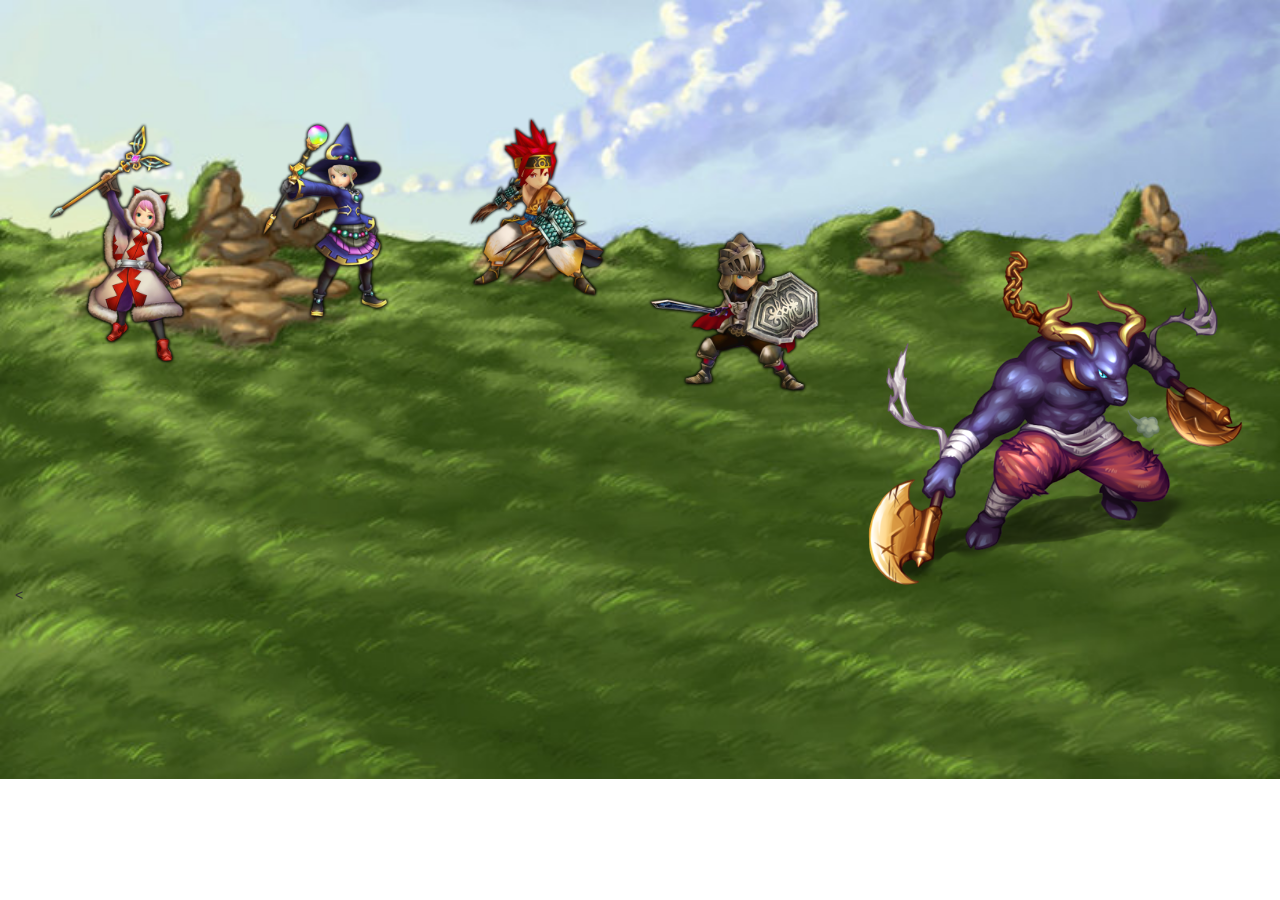
==== index.html @ c21830da "yuge progress" ====
<!DOCTYPE html>
<html lang="en">
<head>
	<meta charset="utf-8">
	<meta http-equiv="X-UA-Compatible" content="IE=edge">
	<meta name="viewport" content="width=device-width, initial-scale=1">
	<link rel="stylesheet" href="assets/css/bootstrap.css">
	<link rel="stylesheet" type="text/css" href="assets/css/style.css">
	<title></title>
</head>
<body>

<!-- Game contents container -->
<div class="container-fluid">
	<div class="row">
		<!-- The team window -->
		<div id="teamCamp" class="col-xs-8">
			<img class="col-xs-3" id="priest" data-hero="priest" data-location="camp" src="assets/images/priest.png" alt="priest">
			<img class="col-xs-3" id="mage" data-hero="mage" data-location="camp" src="assets/images/mage.png" alt="mage">

			<img class="col-xs-3" id="monk" data-hero="monk" data-location="camp" src="assets/images/monk.png" alt="mage">
			<img class="col-xs-3" id="knight" data-hero="knight" data-location="camp" src="assets/images/knight.png" alt="knight">
		</div>
		<!-- Player inventory window -->
		<div id="inventory" class="col-xs-4"></div>
	</div>	
	<!-- Selected hero and enemy go here to battle -->
	<div class="row">
		<div id="battlefield" class="col-xs-4">
		
		</div>
		<div id="actionField" class="col-xs-4">
			
		</div>
		<div id="enemyField" class="col-xs-4">
			<img id="minataur" data-enemy="minataur" data-location="battlefield" src="assets/images/minataur.png" alt="minataur">
		</div>
	</div>
		<
		<!-- Enemies waiting to battle live here -->
		<div id="enemyCamp" class="col-xs-12"></div>
	</div>
</div>


	<script src="assets/js/jquery.js"></script>
	<script src="assets/js/bootstrap.js"></script>
	<script src="assets/js/game.js"></script>
</body>
</html>
---- assets/css/style.css ----
body {
	background-image: url("../images/grassy.jpg");
	background-size: cover;
	background-repeat: no-repeat;
}

/*div[class*="col-"] {
	border: red 1px solid;
}*/


/*.nodisplay{

	display: none;
}*/
.hero {

}


#knight {
	padding-top: 130px;
}

#priest {


}

#teamCamp {
	margin-top: 100px;
	height: 150px;

}

#knightImage {
	width: 100%;
	margin-top: 55%;
}

#mageImage {
	width: 100%;
	margin-top: 25%;
}

#priestImage {
	width: 100%;
}

#monkImage {
	width: 100%;
	margin-top: 40%
}
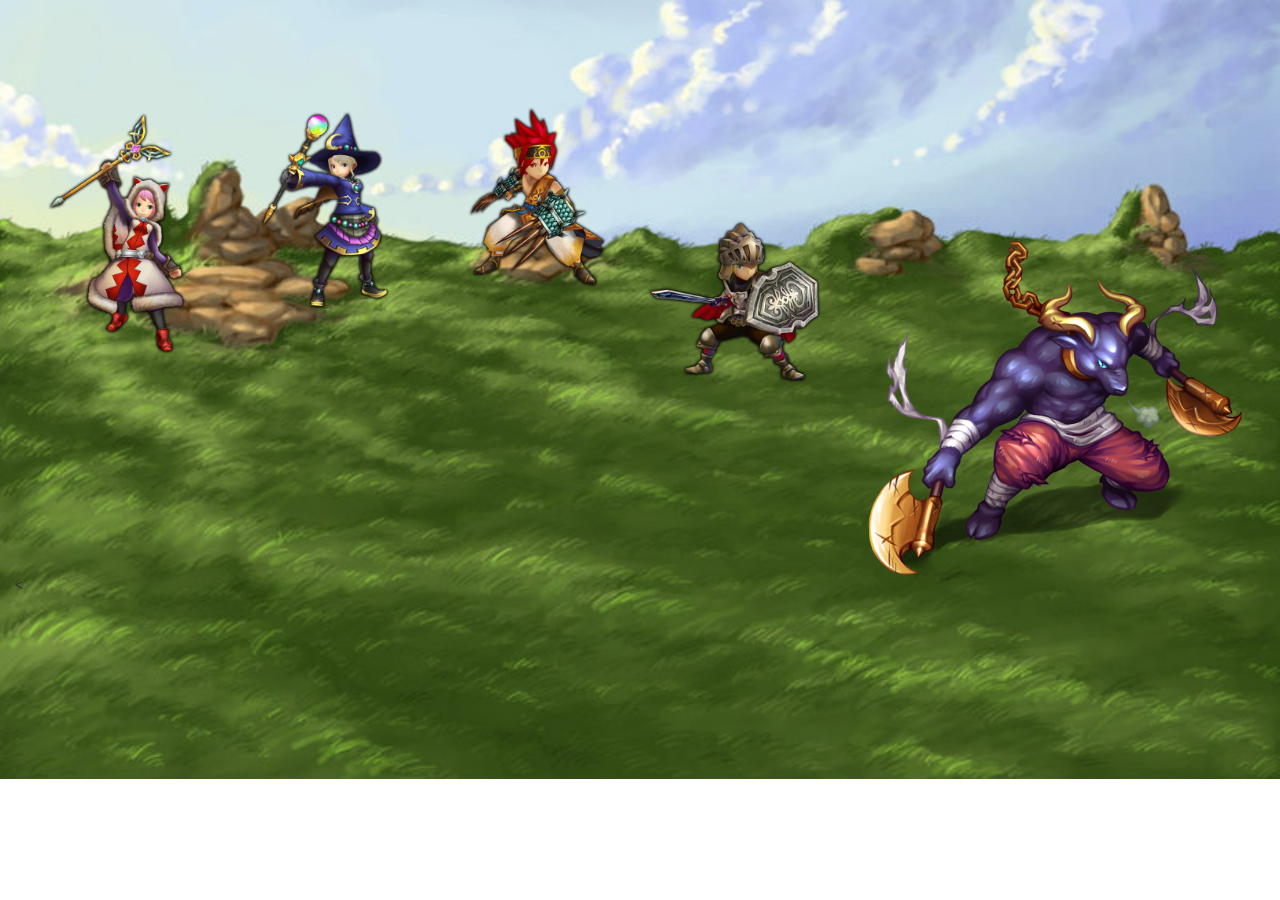
==== commit c5f42e3b: "movement is comeplte. Next step is battle system" ====
--- a/index.html
+++ b/index.html
@@ -30,7 +30,7 @@
 		
 		</div>
 		<div id="actionField" class="col-xs-4">
-			
+			<button class="btn-lg" id="attackButton">Attack</button>			
 		</div>
 		<div id="enemyField" class="col-xs-4">
 			<img id="minataur" data-enemy="minataur" data-location="battlefield" src="assets/images/minataur.png" alt="minataur">
--- a/assets/css/style.css
+++ b/assets/css/style.css
@@ -6,8 +6,8 @@
 
 /*div[class*="col-"] {
 	border: red 1px solid;
-}*/
-
+}
+*/
 
 /*.nodisplay{
 
@@ -17,37 +17,19 @@
 
 }
 
+#attackButton {
+	position: relative;
+	left: 40%;
+	top: 300px;
+	display: none;
+}
 
 #knight {
 	padding-top: 130px;
 }
 
-#priest {
 
 
-}
-
 #teamCamp {
-	margin-top: 100px;
+	margin-top: 90px;
 	height: 150px;
-
-}
-
-#knightImage {
-	width: 100%;
-	margin-top: 55%;
-}
-
-#mageImage {
-	width: 100%;
-	margin-top: 25%;
-}
-
-#priestImage {
-	width: 100%;
-}
-
-#monkImage {
-	width: 100%;
-	margin-top: 40%
-}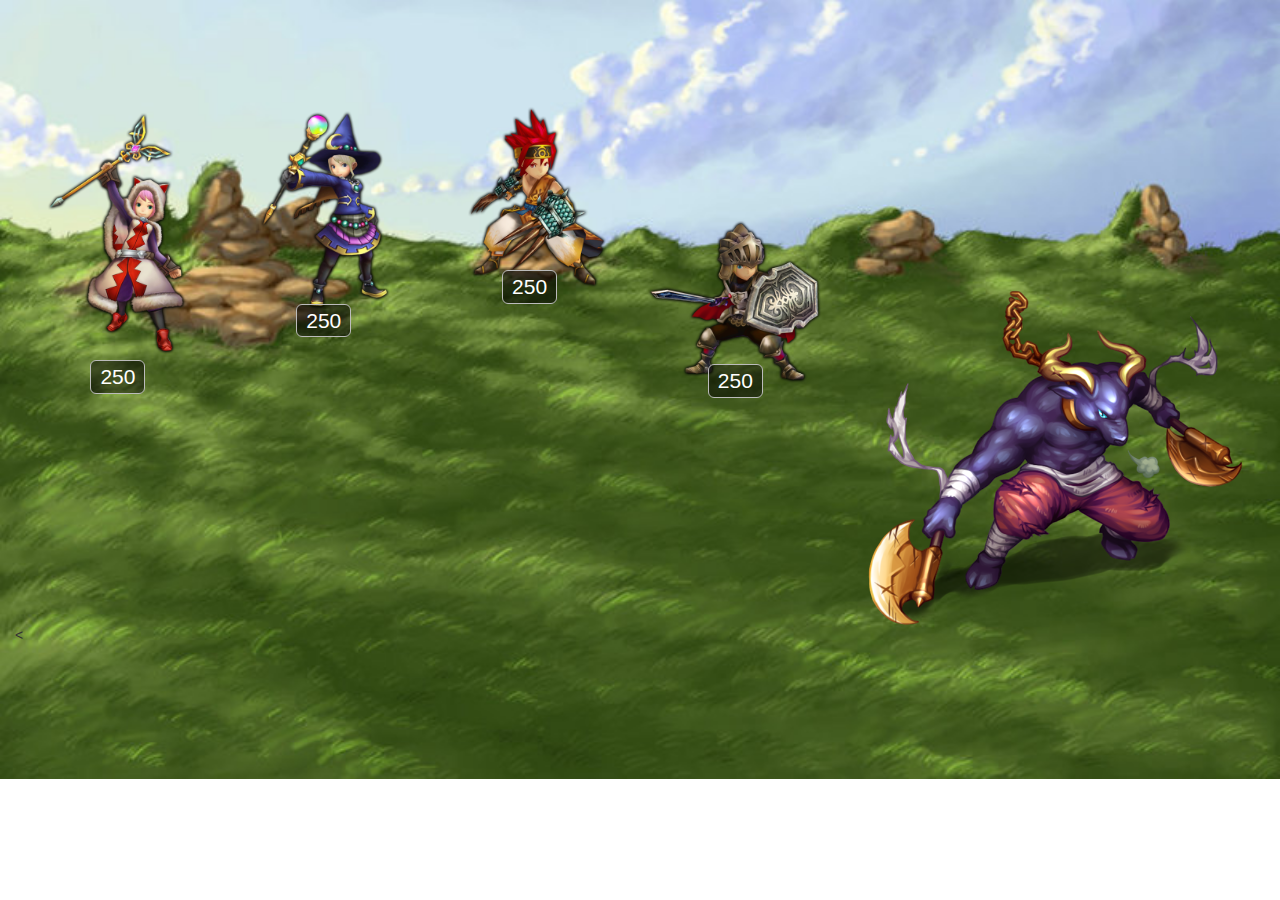
==== commit 07a44770: "added HP indicator" ====
--- a/index.html
+++ b/index.html
@@ -15,11 +15,18 @@
 	<div class="row">
 		<!-- The team window -->
 		<div id="teamCamp" class="col-xs-8">
-			<img class="col-xs-3" id="priest" data-hero="priest" data-location="camp" src="assets/images/priest.png" alt="priest">
-			<img class="col-xs-3" id="mage" data-hero="mage" data-location="camp" src="assets/images/mage.png" alt="mage">
-
-			<img class="col-xs-3" id="monk" data-hero="monk" data-location="camp" src="assets/images/monk.png" alt="mage">
-			<img class="col-xs-3" id="knight" data-hero="knight" data-location="camp" src="assets/images/knight.png" alt="knight">
+			<div class="col-xs-3 hero" id="priest" data-hero="priest" data-location="camp">
+				<img id="priestPic" src="assets/images/priest.png" alt="priest"><h3 id="priestHp">250</h3>
+			</div>
+			<div class="col-xs-3 hero" id="mage" data-hero="mage" data-location="camp">
+				<img id="magePic" src="assets/images/mage.png" alt="mage"><h3 id="mageHp">250</h3>
+			</div>
+			<div class="col-xs-3 hero" id="monk" data-hero="monk" data-location="camp">
+				<img id="monkPic" src="assets/images/monk.png" alt="monk"><h3 id="monkHp">250</h3>
+			</div>
+			<div class="col-xs-3 hero" id="knight" data-hero="knight" data-location="camp">
+				<img id="knightPic" src="assets/images/knight.png" alt="knight"><h3 id="knightHp">250</h3>
+			</div>
 		</div>
 		<!-- Player inventory window -->
 		<div id="inventory" class="col-xs-4"></div>
--- a/assets/css/style.css
+++ b/assets/css/style.css
@@ -13,6 +13,24 @@
 
 	display: none;
 }*/
+
+
+h3 {
+	background-color: rgba(0, 0, 0, .5);
+	color: #fff;
+	text-align: center;
+	margin-left: auto;
+	margin-right: auto;
+	position: relative;
+	top: -40px;
+	font-size: 150%;
+	width: 55px;
+	line-height: 150%;
+	border-radius: 6px;
+	border: #bbb 1px solid;
+
+}
+
 .hero {
 
 }
@@ -24,11 +42,26 @@
 	display: none;
 }
 
-#knight {
+#knightPic {
 	padding-top: 130px;
+	width: 100%;
 }
 
+#magePic {
+	width: 100%;
+}
 
+#priestPic {
+	width: 100%;
+}
+
+#monkPic {
+	width: 100%;
+}
+
+#minataur {
+	padding-top: 50px;
+}
 
 #teamCamp {
 	margin-top: 90px;
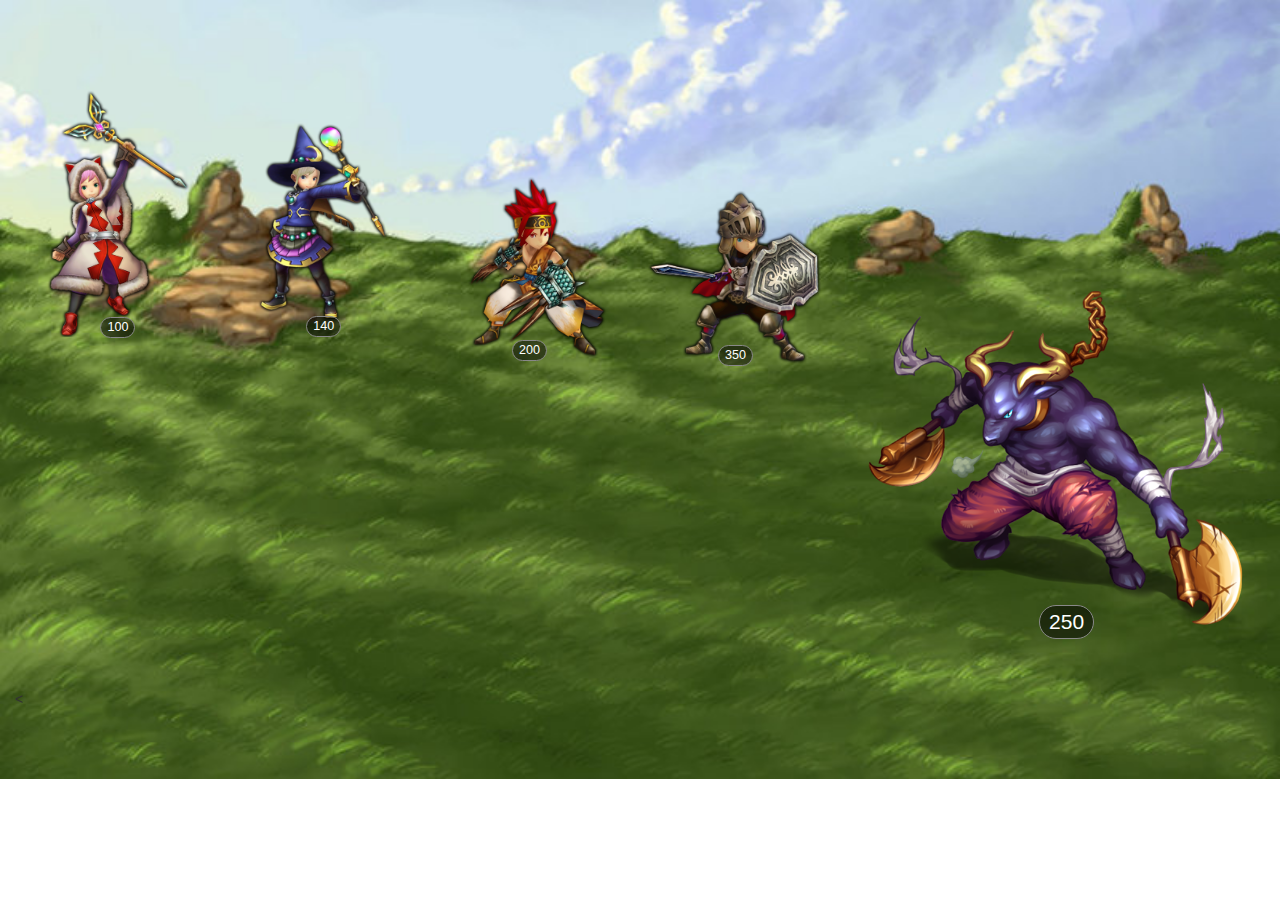
==== commit 49b549c8: "great progress. HP indicators are updating properly" ====
--- a/index.html
+++ b/index.html
@@ -15,17 +15,21 @@
 	<div class="row">
 		<!-- The team window -->
 		<div id="teamCamp" class="col-xs-8">
-			<div class="col-xs-3 hero" id="priest" data-hero="priest" data-location="camp">
-				<img id="priestPic" src="assets/images/priest.png" alt="priest"><h3 id="priestHp">250</h3>
+			<div class="col-xs-3 hero camp" id="priest" data-hero="priest" data-location="camp">
+				<img id="priestPic" src="assets/images/priest.png" alt="priest">
+				<h3 id="priestHp" class="hp campHp">250</h3>
 			</div>
-			<div class="col-xs-3 hero" id="mage" data-hero="mage" data-location="camp">
-				<img id="magePic" src="assets/images/mage.png" alt="mage"><h3 id="mageHp">250</h3>
+			<div class="col-xs-3 hero camp" id="mage" data-hero="mage" data-location="camp">
+				<img id="magePic" src="assets/images/mage.png" alt="mage">
+				<h3 id="mageHp" class="hp campHp">250</h3>
 			</div>
-			<div class="col-xs-3 hero" id="monk" data-hero="monk" data-location="camp">
-				<img id="monkPic" src="assets/images/monk.png" alt="monk"><h3 id="monkHp">250</h3>
+			<div class="col-xs-3 hero camp" id="monk" data-hero="monk" data-location="camp">
+				<img id="monkPic" src="assets/images/monk.png" alt="monk">
+				<h3 id="monkHp" class="hp campHp">250</h3>
 			</div>
-			<div class="col-xs-3 hero" id="knight" data-hero="knight" data-location="camp">
-				<img id="knightPic" src="assets/images/knight.png" alt="knight"><h3 id="knightHp">250</h3>
+			<div class="col-xs-3 hero camp" id="knight" data-hero="knight" data-location="camp">
+				<img id="knightPic" src="assets/images/knight.png" alt="knight">
+				<h3 id="knightHp" class="hp campHp">250</h3>
 			</div>
 		</div>
 		<!-- Player inventory window -->
@@ -37,10 +41,11 @@
 		
 		</div>
 		<div id="actionField" class="col-xs-4">
-			<button class="btn-lg" id="attackButton">Attack</button>			
+			<img src="assets/images/attack.png" id="attackButton">
 		</div>
 		<div id="enemyField" class="col-xs-4">
-			<img id="minataur" data-enemy="minataur" data-location="battlefield" src="assets/images/minataur.png" alt="minataur">
+			<img id="minataurPic" data-enemy="minataur" data-location="battlefield" src="assets/images/minataur.png" alt="minataur">
+			<h3 id="minataurHp" class="hp battleHp">250</h3>
 		</div>
 	</div>
 		<
--- a/assets/css/style.css
+++ b/assets/css/style.css
@@ -15,7 +15,7 @@
 }*/
 
 
-h3 {
+h3.battleHp {
 	background-color: rgba(0, 0, 0, .5);
 	color: #fff;
 	text-align: center;
@@ -26,9 +26,23 @@
 	font-size: 150%;
 	width: 55px;
 	line-height: 150%;
-	border-radius: 6px;
-	border: #bbb 1px solid;
+	border-radius: 20px;
+	border: #888 1px solid;
+}
 
+h3.campHp {
+	background-color: rgba(0, 0, 0, .5);
+	color: #fff;
+	text-align: center;
+	margin-left: auto;
+	margin-right: auto;
+	position: relative;
+	top: -40px;
+	font-size: 90%;
+	width: 35px;
+	line-height: 150%;
+	border-radius: 20px;
+	border: #888 1px solid;
 }
 
 .hero {
@@ -38,17 +52,20 @@
 #attackButton {
 	position: relative;
 	left: 40%;
-	top: 300px;
+	top: 200px;
 	display: none;
+	height: 100px;
 }
 
 #knightPic {
-	padding-top: 130px;
+	padding-top: 100px;
 	width: 100%;
 }
 
+
 #magePic {
 	width: 100%;
+	padding-top: 12px;
 }
 
 #priestPic {
@@ -57,10 +74,16 @@
 
 #monkPic {
 	width: 100%;
+	padding-top: 70px;
 }
 
-#minataur {
+#minataurPic {
 	padding-top: 50px;
+}
+
+#ogrePic {
+	position: relative;
+	right: 100px;
 }
 
 #teamCamp {
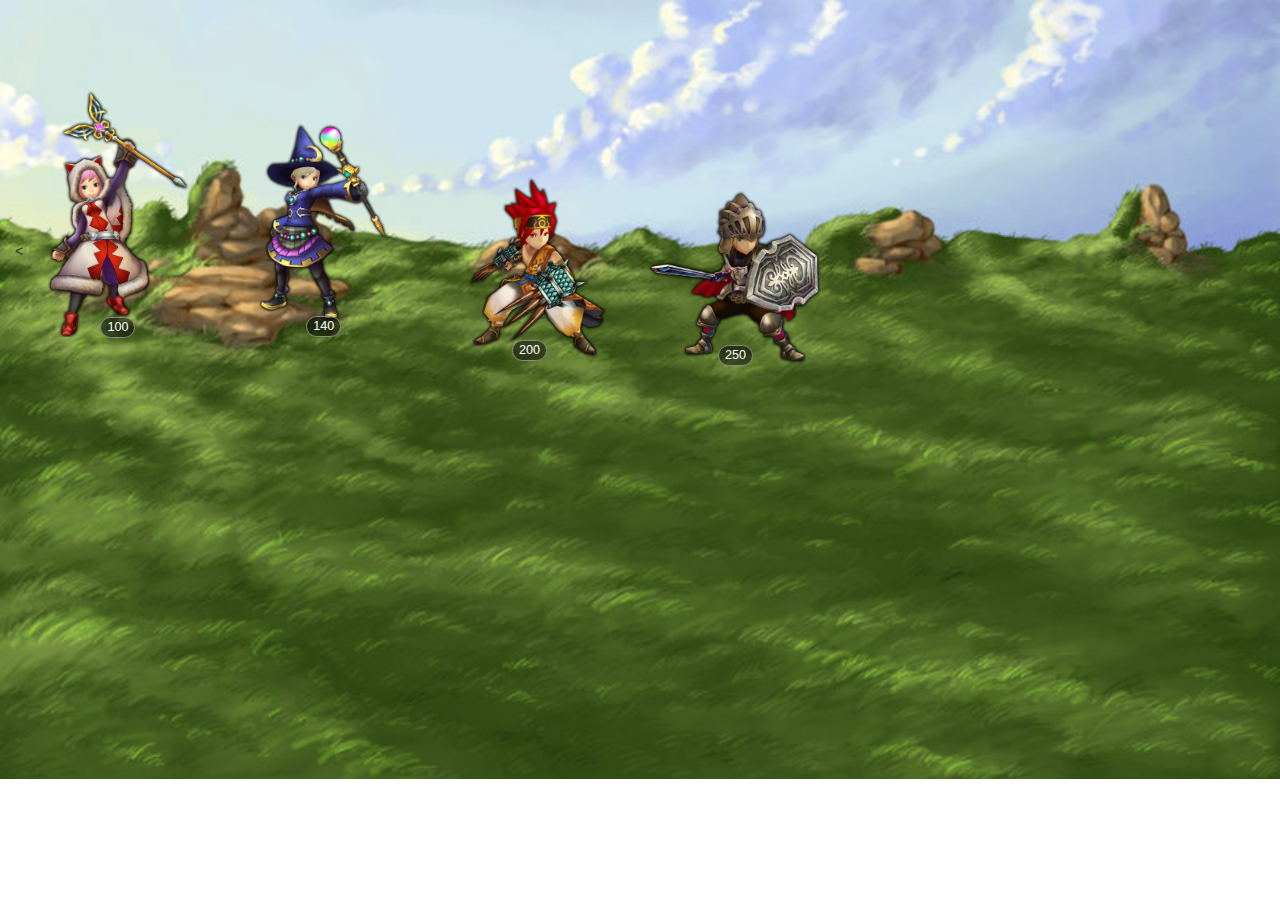
==== commit 72f595da: "mostly done with simplified mechanics. need to add reset and enemy respawn, sounds." ====
--- a/index.html
+++ b/index.html
@@ -37,15 +37,15 @@
 	</div>	
 	<!-- Selected hero and enemy go here to battle -->
 	<div class="row">
-		<div id="battlefield" class="col-xs-4">
+		<div id="enemyField" class="col-xs-4">
 		
 		</div>
 		<div id="actionField" class="col-xs-4">
 			<img src="assets/images/attack.png" id="attackButton">
 		</div>
-		<div id="enemyField" class="col-xs-4">
-			<img id="minataurPic" data-enemy="minataur" data-location="battlefield" src="assets/images/minataur.png" alt="minataur">
-			<h3 id="minataurHp" class="hp battleHp">250</h3>
+		<div id="chosenField" class="col-xs-4">
+<!-- 			<img id="minataurPic" data-enemy="minataur" data-location="battlefield" src="assets/images/minataur.png" alt="minataur">
+			<h3 id="minataurHp" class="hp battleHp">250</h3> -->
 		</div>
 	</div>
 		<
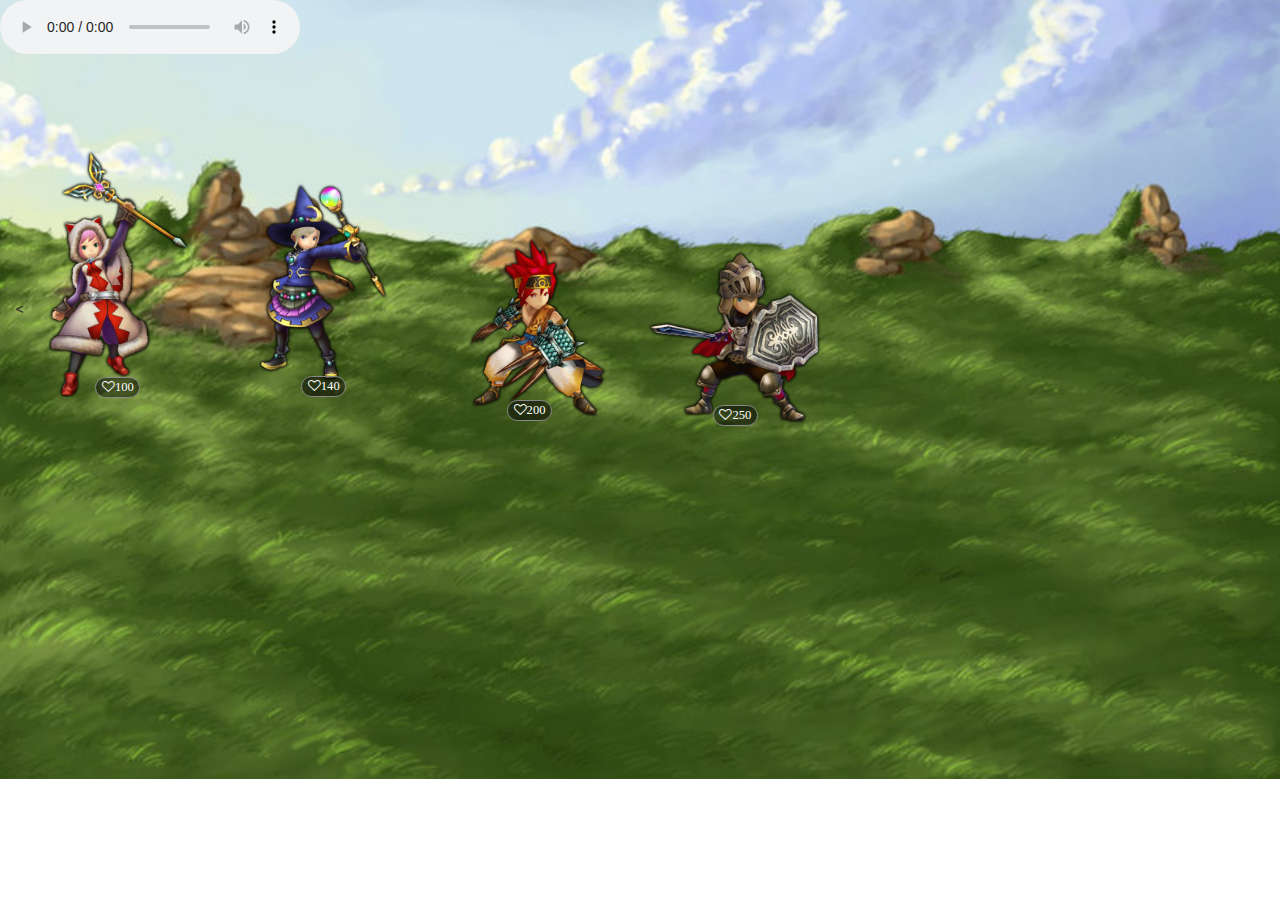
==== commit b75011df: "smoothing out rough edges" ====
--- a/index.html
+++ b/index.html
@@ -6,10 +6,30 @@
 	<meta name="viewport" content="width=device-width, initial-scale=1">
 	<link rel="stylesheet" href="assets/css/bootstrap.css">
 	<link rel="stylesheet" type="text/css" href="assets/css/style.css">
+	<link href="https://fonts.googleapis.com/css?family=Metamorphous" rel="stylesheet">
+	<link rel="stylesheet" href="https://cdnjs.cloudflare.com/ajax/libs/font-awesome/4.7.0/css/font-awesome.min.css">
 	<title></title>
 </head>
 <body>
-
+<audio controls autoplay loop volume=".2" src="assets/audio/bgm1.mp3"></audio>
+<audio class="sword" src="assets/audio/sword1.wav"></audio>
+<audio class="sword" src="assets/audio/sword2.wav"></audio>
+<audio class="sword" src="assets/audio/sword3.wav"></audio>
+<audio class="sword" src="assets/audio/sword4.wav"></audio>
+<audio class="sword" src="assets/audio/sword5.wav"></audio>
+<audio class="sword" src="assets/audio/sword6.wav"></audio>
+<audio class="sword" src="assets/audio/sword7.wav"></audio>
+<audio class="sword" src="assets/audio/sword8.wav"></audio>
+<audio class="sword" src="assets/audio/sword9.wav"></audio>
+<audio class="sword" src="assets/audio/sword10.wav"></audio>
+<audio class="sword" src="assets/audio/sword11.wav"></audio>
+<audio class="sword" src="assets/audio/sword12.wav"></audio>
+<audio class="sword" src="assets/audio/sword13.wav"></audio>
+<audio class="sword" src="assets/audio/sword14.wav"></audio>
+<audio class="sword" src="assets/audio/sword15.wav"></audio>
+<audio class="sword" src="assets/audio/sword16.wav"></audio>
+<audio class="sword" src="assets/audio/sword17.wav"></audio>
+<audio class="select" src="assets/audio/select.wav"></audio>
 <!-- Game contents container -->
 <div class="container-fluid">
 	<div class="row">
@@ -17,19 +37,19 @@
 		<div id="teamCamp" class="col-xs-8">
 			<div class="col-xs-3 hero camp" id="priest" data-hero="priest" data-location="camp">
 				<img id="priestPic" src="assets/images/priest.png" alt="priest">
-				<h3 id="priestHp" class="hp campHp">250</h3>
+				<h3 id="priestHp" class="fa fa-heart-o hp campHp">250</h3>
 			</div>
 			<div class="col-xs-3 hero camp" id="mage" data-hero="mage" data-location="camp">
 				<img id="magePic" src="assets/images/mage.png" alt="mage">
-				<h3 id="mageHp" class="hp campHp">250</h3>
+				<h3 id="mageHp" class="fa fa-heart-o hp campHp">250</h3>
 			</div>
 			<div class="col-xs-3 hero camp" id="monk" data-hero="monk" data-location="camp">
 				<img id="monkPic" src="assets/images/monk.png" alt="monk">
-				<h3 id="monkHp" class="hp campHp">250</h3>
+				<h3 id="monkHp" class="fa fa-heart-o hp campHp">250</h3>
 			</div>
 			<div class="col-xs-3 hero camp" id="knight" data-hero="knight" data-location="camp">
 				<img id="knightPic" src="assets/images/knight.png" alt="knight">
-				<h3 id="knightHp" class="hp campHp">250</h3>
+				<h3 id="knightHp" class="fa fa-heart-o hp campHp">250</h3>
 			</div>
 		</div>
 		<!-- Player inventory window -->
--- a/assets/css/style.css
+++ b/assets/css/style.css
@@ -2,6 +2,7 @@
 	background-image: url("../images/grassy.jpg");
 	background-size: cover;
 	background-repeat: no-repeat;
+	font-family: 'Metamorphous', cursive;
 }
 
 /*div[class*="col-"] {
@@ -24,10 +25,11 @@
 	position: relative;
 	top: -40px;
 	font-size: 150%;
-	width: 55px;
+	width: 80px;
 	line-height: 150%;
 	border-radius: 20px;
 	border: #888 1px solid;
+	display: block;
 }
 
 h3.campHp {
@@ -39,10 +41,11 @@
 	position: relative;
 	top: -40px;
 	font-size: 90%;
-	width: 35px;
+	width: 45px;
 	line-height: 150%;
 	border-radius: 20px;
 	border: #888 1px solid;
+	display: block;
 }
 
 .hero {
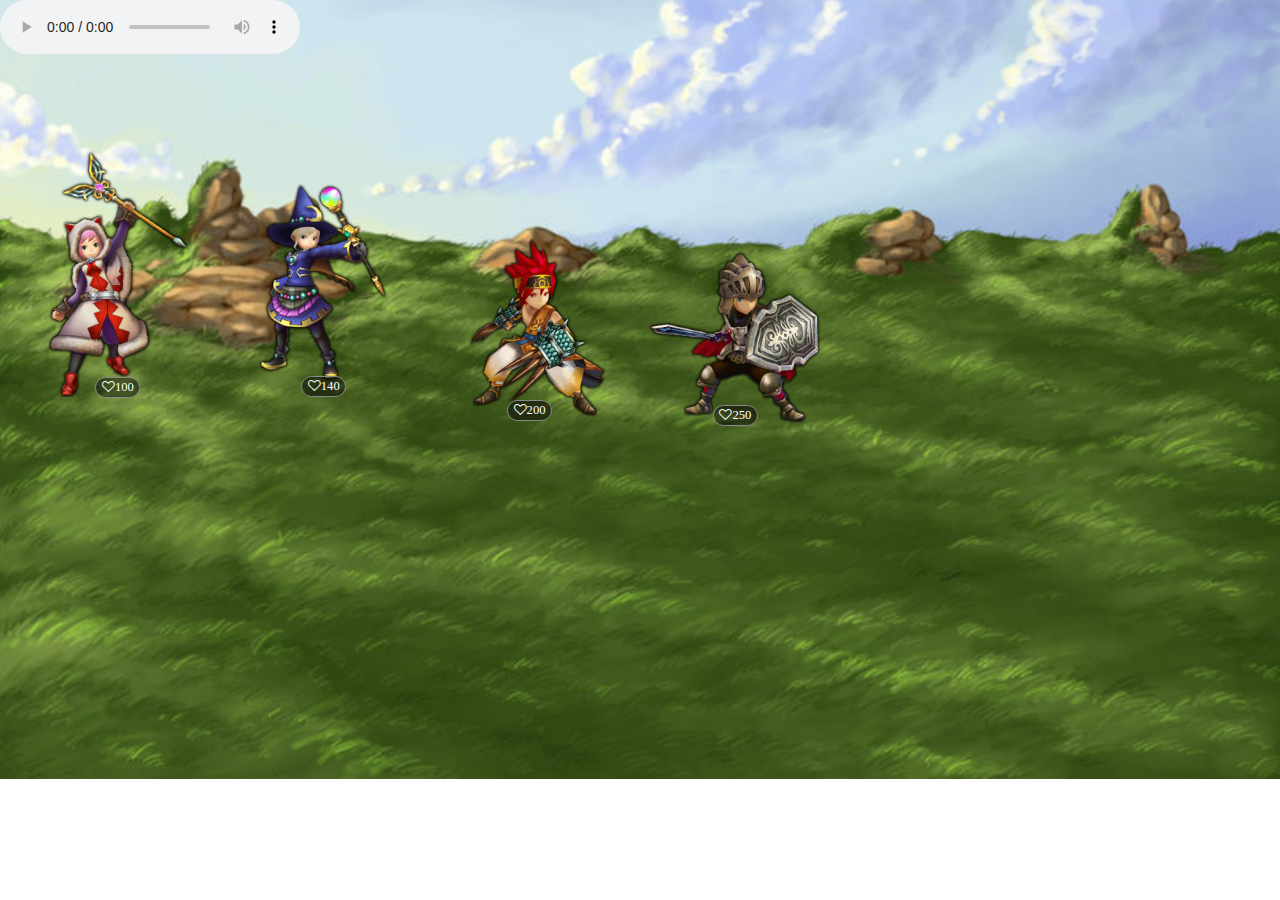
==== commit 9f4ecff7: "fixed a restart bug" ====
--- a/index.html
+++ b/index.html
@@ -11,7 +11,7 @@
 	<title></title>
 </head>
 <body>
-<audio controls autoplay loop volume=".2" src="assets/audio/bgm1.mp3"></audio>
+<audio controls loop volume=".2" src="assets/audio/bgm1.mp3"></audio>
 <audio class="sword" src="assets/audio/sword1.wav"></audio>
 <audio class="sword" src="assets/audio/sword2.wav"></audio>
 <audio class="sword" src="assets/audio/sword3.wav"></audio>
@@ -36,19 +36,19 @@
 		<!-- The team window -->
 		<div id="teamCamp" class="col-xs-8">
 			<div class="col-xs-3 hero camp" id="priest" data-hero="priest" data-location="camp">
-				<img id="priestPic" src="assets/images/priest.png" alt="priest">
+				<img id="priestPic" src="assets/images/priestPic.png" alt="priest">
 				<h3 id="priestHp" class="fa fa-heart-o hp campHp">250</h3>
 			</div>
 			<div class="col-xs-3 hero camp" id="mage" data-hero="mage" data-location="camp">
-				<img id="magePic" src="assets/images/mage.png" alt="mage">
+				<img id="magePic" src="assets/images/magePic.png" alt="mage">
 				<h3 id="mageHp" class="fa fa-heart-o hp campHp">250</h3>
 			</div>
 			<div class="col-xs-3 hero camp" id="monk" data-hero="monk" data-location="camp">
-				<img id="monkPic" src="assets/images/monk.png" alt="monk">
+				<img id="monkPic" src="assets/images/monkPic.png" alt="monk">
 				<h3 id="monkHp" class="fa fa-heart-o hp campHp">250</h3>
 			</div>
 			<div class="col-xs-3 hero camp" id="knight" data-hero="knight" data-location="camp">
-				<img id="knightPic" src="assets/images/knight.png" alt="knight">
+				<img id="knightPic" src="assets/images/knightPic.png" alt="knight">
 				<h3 id="knightHp" class="fa fa-heart-o hp campHp">250</h3>
 			</div>
 		</div>
@@ -68,7 +68,7 @@
 			<h3 id="minataurHp" class="hp battleHp">250</h3> -->
 		</div>
 	</div>
-		<
+		
 		<!-- Enemies waiting to battle live here -->
 		<div id="enemyCamp" class="col-xs-12"></div>
 	</div>
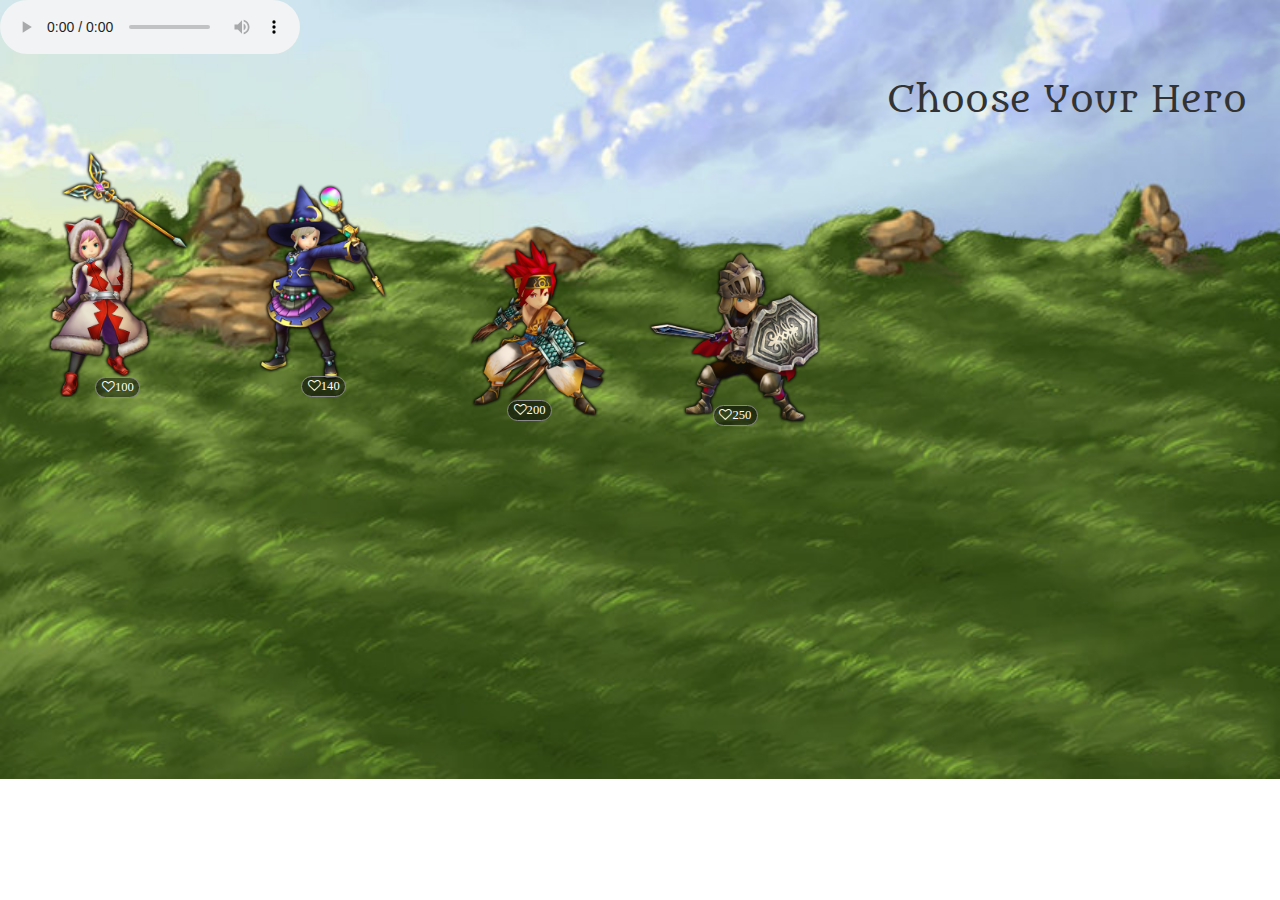
==== commit 7d9576e6: "added messages to player" ====
--- a/index.html
+++ b/index.html
@@ -53,7 +53,15 @@
 			</div>
 		</div>
 		<!-- Player inventory window -->
-		<div id="inventory" class="col-xs-4"></div>
+		<div id="inventory" class="col-xs-4">
+
+			<h1 id="youWin">You Win!<h1>
+			<h1 id="chooseHero">Choose Your Hero<h1>
+			<h1 id="selectOpp">Select an Opponent<h1>
+			<h1 id="attack">Attack!<h1>
+			<h1 id="gameOver">Game Over<h1>
+			<button class="btn btn-lg" id="newGameButton">New Game</button>
+		</div>
 	</div>	
 	<!-- Selected hero and enemy go here to battle -->
 	<div class="row">
--- a/assets/css/style.css
+++ b/assets/css/style.css
@@ -15,6 +15,9 @@
 	display: none;
 }*/
 
+h1 {
+	text-align: center;
+}
 
 h3.battleHp {
 	background-color: rgba(0, 0, 0, .5);
@@ -52,12 +55,24 @@
 
 }
 
+#attack {
+	display: none;
+}
+
 #attackButton {
 	position: relative;
 	left: 40%;
 	top: 200px;
 	display: none;
 	height: 100px;
+}
+
+#chooseHero {
+
+}
+
+#gameOver {
+	display: none;
 }
 
 #knightPic {
@@ -84,11 +99,25 @@
 	padding-top: 50px;
 }
 
+#newGameButton {
+	display: none;
+	margin: auto;
+}
+
 #ogrePic {
 	position: relative;
 	right: 100px;
 }
 
+#selectOpp {
+	display: none;
+}
+
 #teamCamp {
 	margin-top: 90px;
 	height: 150px;
+}
+
+#youWin {
+	display: none;
+}
